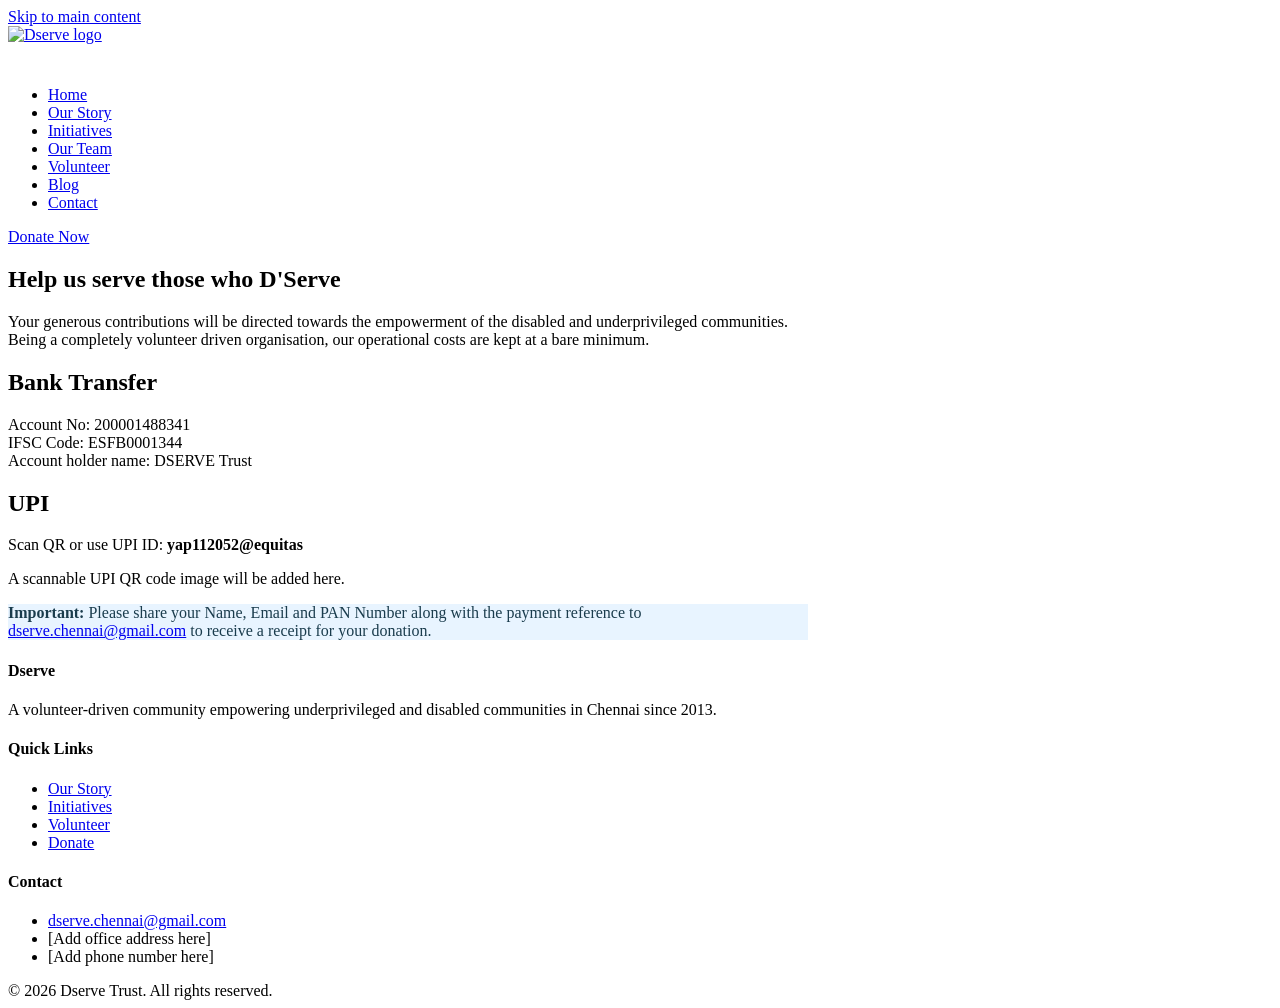
==== donate.html @ 74cf076c "website-parent pages" ====
<!DOCTYPE html>
<html lang="en">
<head>
<meta charset="UTF-8">
<meta name="viewport" content="width=device-width, initial-scale=1.0">
<title>Donate | Dserve</title>
<meta name="description" content="Support Dserve's work empowering underprivileged and disabled communities in Chennai. Bank transfer and UPI donation details.">
<link rel="stylesheet" href="css/style.css">
</head>
<body>
<a class="skip-link" href="#main">Skip to main content</a>

<header class="site-header">
  <div class="container">
    <a class="logo" href="index.html"><img src="images/Dserve-Logo.png" alt="Dserve logo" style="height:44px;width:auto;display:block;"></a>
    <nav class="main-nav" aria-label="Primary">
      <ul>
        <li><a href="index.html">Home</a></li>
        <li><a href="about.html">Our Story</a></li>
        <li><a href="initiatives.html">Initiatives</a></li>
        <li><a href="team.html">Our Team</a></li>
        <li><a href="volunteer.html">Volunteer</a></li>
        <li><a href="blog.html">Blog</a></li>
        <li><a href="contact.html">Contact</a></li>
      </ul>
    </nav>
    <a class="btn btn-primary" href="donate.html" aria-current="page">Donate Now</a>
  </div>
</header>

<main id="main">

  <section class="section">
    <div class="container" style="max-width: 800px;">
      <h1 class="section-title">Help us serve those who D'Serve</h1>
      <p class="section-subtitle">Your generous contributions will be directed towards the empowerment of the disabled and underprivileged communities. Being a completely volunteer driven organisation, our operational costs are kept at a bare minimum.</p>

      <div class="card">
        <h2>Bank Transfer</h2>
        <p>
          Account No: 200001488341<br>
          IFSC Code: ESFB0001344<br>
          Account holder name: DSERVE Trust
        </p>

        <h2>UPI</h2>
        <p>Scan QR or use UPI ID: <strong>yap112052@equitas</strong></p>
        <!-- PLACEHOLDER: add UPI QR code image here -->
        <p class="placeholder-note">A scannable UPI QR code image will be added here.</p>

        <p class="placeholder-note" style="background:#e8f4ff; border-color:var(--color-secondary); color:#1a3c4d;">
          <strong>Important:</strong> Please share your Name, Email and PAN Number along with the payment reference to <a href="mailto:dserve.chennai@gmail.com">dserve.chennai@gmail.com</a> to receive a receipt for your donation.
        </p>
      </div>
    </div>
  </section>

</main>

<footer class="site-footer">
  <div class="container">
    <div class="footer-grid">
      <div>
        <h4>Dserve</h4>
        <p>A volunteer-driven community empowering underprivileged and disabled communities in Chennai since 2013.</p>
      </div>
      <div>
        <h4>Quick Links</h4>
        <ul>
          <li><a href="about.html">Our Story</a></li>
          <li><a href="initiatives.html">Initiatives</a></li>
          <li><a href="volunteer.html">Volunteer</a></li>
          <li><a href="donate.html">Donate</a></li>
        </ul>
      </div>
      <div>
        <h4>Contact</h4>
        <ul>
          <li><a href="mailto:dserve.chennai@gmail.com">dserve.chennai@gmail.com</a></li>
          <li>[Add office address here]</li>
          <li>[Add phone number here]</li>
        </ul>
      </div>
    </div>
    <div class="footer-bottom">
      &copy; 2026 Dserve Trust. All rights reserved.
    </div>
  </div>
</footer>

</body>
</html>
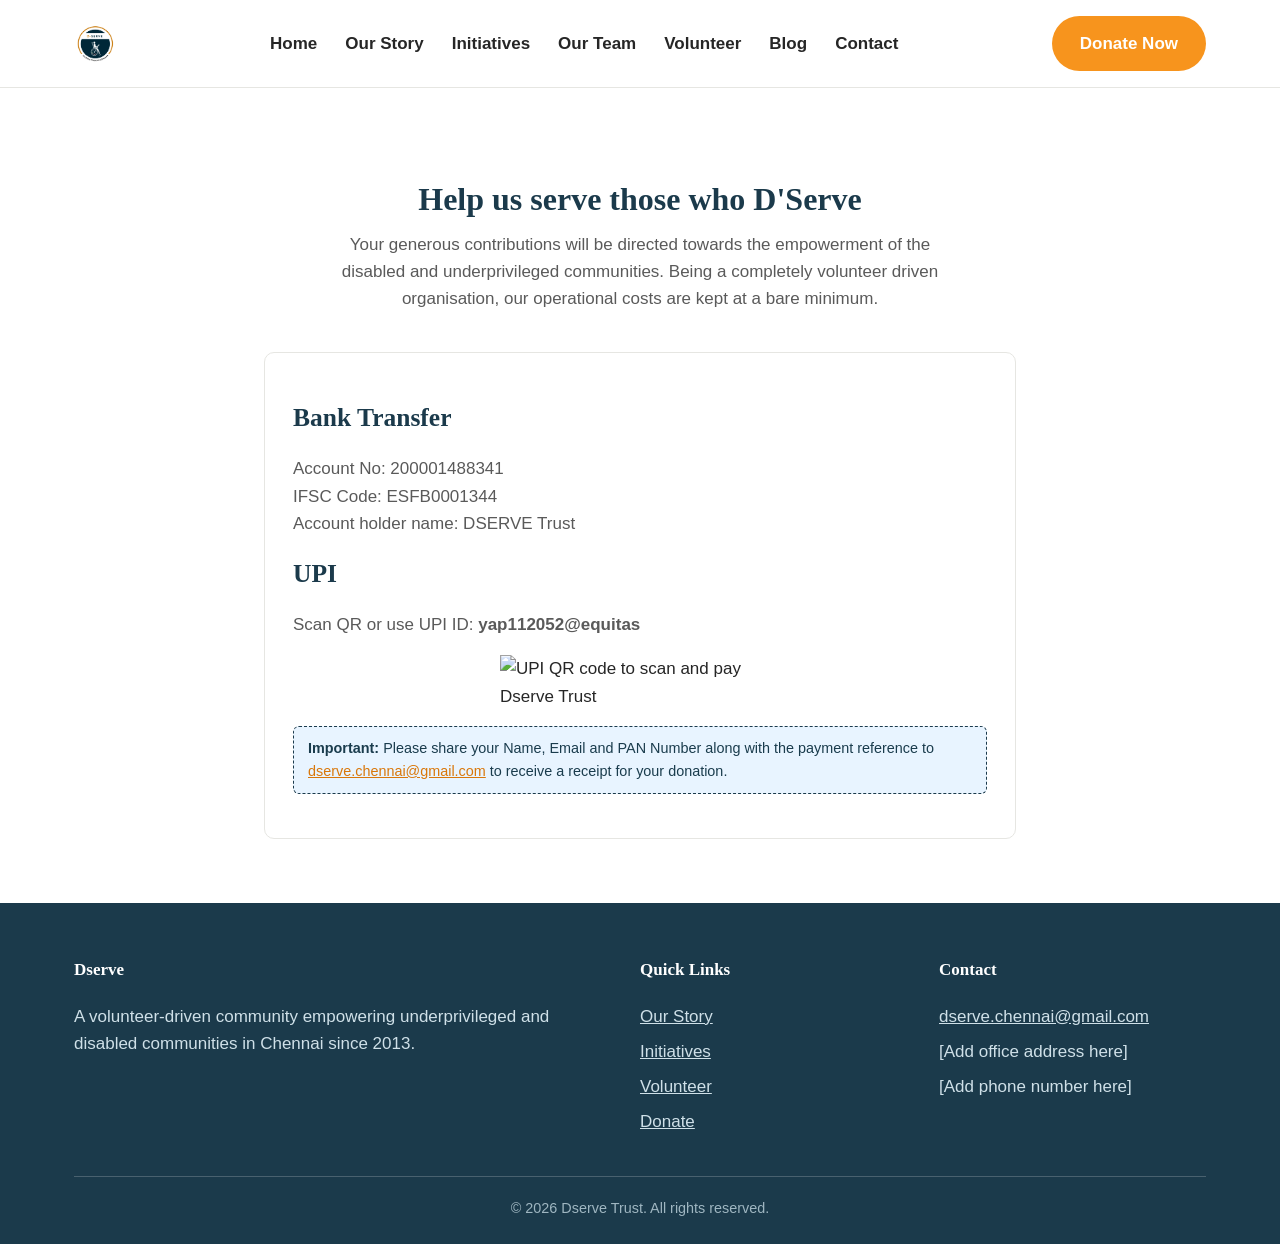
==== commit 7f6138d2: "Updating the donate page with qr" ====
--- a/donate.html
+++ b/donate.html
@@ -45,8 +45,8 @@
 
         <h2>UPI</h2>
         <p>Scan QR or use UPI ID: <strong>yap112052@equitas</strong></p>
-        <!-- PLACEHOLDER: add UPI QR code image here -->
-        <p class="placeholder-note">A scannable UPI QR code image will be added here.</p>
+        <img src="images/dserve-upi-qr.png" alt="UPI QR code to scan and pay Dserve Trust" style="max-width: 280px; width:100%; display:block; margin: 16px auto;">
+
 
         <p class="placeholder-note" style="background:#e8f4ff; border-color:var(--color-secondary); color:#1a3c4d;">
           <strong>Important:</strong> Please share your Name, Email and PAN Number along with the payment reference to <a href="mailto:dserve.chennai@gmail.com">dserve.chennai@gmail.com</a> to receive a receipt for your donation.
--- a/css/style.css
+++ b/css/style.css
@@ -0,0 +1,359 @@
+/* Dserve NGO site â€” Bosa-theme-inspired styling
+   Palette: warm orange (charity/hope) + deep teal (trust), high-contrast text */
+
+:root {
+  --color-primary: #f7941d;      /* Bosa-style orange accent */
+  --color-primary-dark: #d9770a;
+  --color-secondary: #1b3a4b;    /* deep teal/navy for headers & footer */
+  --color-text: #262626;
+  --color-muted: #5a5a5a;
+  --color-bg: #ffffff;
+  --color-bg-alt: #f7f7f5;
+  --color-border: #e6e6e2;
+  --radius: 10px;
+  --max-width: 1180px;
+  --font-body: "Segoe UI", Roboto, Helvetica, Arial, sans-serif;
+  --font-heading: Georgia, "Times New Roman", serif;
+}
+
+* { box-sizing: border-box; }
+
+html { scroll-behavior: smooth; }
+
+body {
+  margin: 0;
+  font-family: var(--font-body);
+  color: var(--color-text);
+  background: var(--color-bg);
+  line-height: 1.6;
+  font-size: 17px;
+}
+
+img { max-width: 100%; display: block; }
+
+a { color: var(--color-primary-dark); }
+a:focus, button:focus, input:focus, textarea:focus {
+  outline: 3px solid var(--color-secondary);
+  outline-offset: 2px;
+}
+
+.container {
+  max-width: var(--max-width);
+  margin: 0 auto;
+  padding: 0 24px;
+}
+
+h1, h2, h3, h4 {
+  font-family: var(--font-heading);
+  line-height: 1.25;
+  color: var(--color-secondary);
+}
+
+.section { padding: 64px 0; }
+.section-alt { background: var(--color-bg-alt); }
+.section-title {
+  text-align: center;
+  margin-bottom: 12px;
+  font-size: 2rem;
+}
+.section-subtitle {
+  text-align: center;
+  color: var(--color-muted);
+  max-width: 640px;
+  margin: 0 auto 40px;
+}
+
+/* Skip link for accessibility */
+.skip-link {
+  position: absolute;
+  left: -999px;
+  top: 0;
+  background: var(--color-secondary);
+  color: #fff;
+  padding: 10px 16px;
+  z-index: 100;
+}
+.skip-link:focus { left: 10px; top: 10px; }
+
+/* Header */
+.site-header {
+  background: #fff;
+  border-bottom: 1px solid var(--color-border);
+  position: sticky;
+  top: 0;
+  z-index: 50;
+}
+.site-header .container {
+  display: flex;
+  align-items: center;
+  justify-content: space-between;
+  padding-top: 16px;
+  padding-bottom: 16px;
+  flex-wrap: wrap;
+  gap: 12px;
+}
+.logo {
+  font-family: var(--font-heading);
+  font-size: 1.6rem;
+  font-weight: bold;
+  color: var(--color-secondary);
+  text-decoration: none;
+}
+.logo span { color: var(--color-primary); }
+
+.main-nav ul {
+  list-style: none;
+  display: flex;
+  gap: 28px;
+  margin: 0;
+  padding: 0;
+  flex-wrap: wrap;
+}
+.main-nav a {
+  color: var(--color-text);
+  text-decoration: none;
+  font-weight: 600;
+}
+.main-nav a:hover, .main-nav a[aria-current="page"] { color: var(--color-primary-dark); }
+
+.btn {
+  display: inline-block;
+  padding: 12px 26px;
+  border-radius: 30px;
+  font-weight: 700;
+  text-decoration: none;
+  border: 2px solid transparent;
+  cursor: pointer;
+}
+.btn-primary {
+  background: var(--color-primary);
+  color: #fff;
+}
+.btn-primary:hover { background: var(--color-primary-dark); }
+.btn-outline {
+  background: transparent;
+  border-color: var(--color-secondary);
+  color: var(--color-secondary);
+}
+.btn-outline:hover { background: var(--color-secondary); color: #fff; }
+
+/* Hero */
+.hero {
+  background: linear-gradient(135deg, var(--color-secondary), #274d63);
+  color: #fff;
+  padding: 90px 0;
+}
+.hero .container {
+  display: grid;
+  grid-template-columns: 1.1fr 0.9fr;
+  gap: 40px;
+  align-items: center;
+}
+.hero h1 { color: #fff; font-size: 2.6rem; margin-bottom: 16px; }
+.hero p { font-size: 1.15rem; color: #dce6ec; margin-bottom: 28px; }
+.hero-actions { display: flex; gap: 16px; flex-wrap: wrap; }
+.hero-image {
+  background: #ffffff22;
+  border: 2px dashed #ffffff66;
+  border-radius: var(--radius);
+  min-height: 260px;
+  display: flex;
+  align-items: center;
+  justify-content: center;
+  color: #dce6ec;
+  text-align: center;
+  padding: 20px;
+  font-style: italic;
+}
+
+@media (max-width: 800px) {
+  .hero .container { grid-template-columns: 1fr; }
+}
+
+/* Stats */
+.stats {
+  background: var(--color-primary);
+  color: #fff;
+  padding: 40px 0;
+}
+.stats .container {
+  display: grid;
+  grid-template-columns: repeat(4, 1fr);
+  gap: 24px;
+  text-align: center;
+}
+.stat-number { font-size: 2.4rem; font-weight: 800; font-family: var(--font-heading); }
+.stat-label { font-size: 0.95rem; }
+
+@media (max-width: 700px) {
+  .stats .container { grid-template-columns: repeat(2, 1fr); }
+}
+
+/* Cards / Programs */
+.card-grid {
+  display: grid;
+  grid-template-columns: repeat(3, 1fr);
+  gap: 28px;
+}
+@media (max-width: 900px) {
+  .card-grid { grid-template-columns: repeat(2, 1fr); }
+}
+@media (max-width: 620px) {
+  .card-grid { grid-template-columns: 1fr; }
+}
+
+.card {
+  background: #fff;
+  border: 1px solid var(--color-border);
+  border-radius: var(--radius);
+  padding: 28px;
+  transition: box-shadow 0.2s ease, transform 0.2s ease;
+}
+.card:hover { box-shadow: 0 10px 24px rgba(0,0,0,0.08); transform: translateY(-3px); }
+.card-icon {
+  width: 56px;
+  height: 56px;
+  border-radius: 50%;
+  background: var(--color-bg-alt);
+  color: var(--color-primary);
+  display: flex;
+  align-items: center;
+  justify-content: center;
+  font-size: 1.6rem;
+  margin-bottom: 16px;
+}
+.card h3 { margin-top: 0; }
+.card p { color: var(--color-muted); }
+
+/* Blog */
+.blog-grid {
+  display: grid;
+  grid-template-columns: repeat(3, 1fr);
+  gap: 28px;
+}
+@media (max-width: 900px) { .blog-grid { grid-template-columns: repeat(2, 1fr); } }
+@media (max-width: 620px) { .blog-grid { grid-template-columns: 1fr; } }
+
+.blog-card {
+  border: 1px solid var(--color-border);
+  border-radius: var(--radius);
+  overflow: hidden;
+  background: #fff;
+}
+.blog-card-image {
+  background: var(--color-bg-alt);
+  border-bottom: 1px solid var(--color-border);
+  min-height: 160px;
+  display: flex;
+  align-items: center;
+  justify-content: center;
+  color: var(--color-muted);
+  font-style: italic;
+}
+.blog-card-body { padding: 20px; }
+.blog-date { color: var(--color-muted); font-size: 0.9rem; }
+.blog-card h3 { margin: 8px 0; font-size: 1.15rem; }
+
+/* CTA / Donate band */
+.cta {
+  background: var(--color-secondary);
+  color: #fff;
+  text-align: center;
+  padding: 60px 0;
+}
+.cta h2 { color: #fff; }
+.cta p { color: #dce6ec; max-width: 560px; margin: 0 auto 28px; }
+
+/* Contact form */
+.contact-grid {
+  display: grid;
+  grid-template-columns: 1fr 1fr;
+  gap: 48px;
+}
+@media (max-width: 800px) { .contact-grid { grid-template-columns: 1fr; } }
+
+.form-group { margin-bottom: 18px; }
+label { display: block; font-weight: 600; margin-bottom: 6px; }
+input, textarea {
+  width: 100%;
+  padding: 12px 14px;
+  border: 1px solid var(--color-border);
+  border-radius: 6px;
+  font-family: inherit;
+  font-size: 1rem;
+}
+textarea { min-height: 140px; resize: vertical; }
+
+.placeholder-note {
+  background: #fff7e6;
+  border: 1px dashed var(--color-primary);
+  color: #6b4a00;
+  padding: 10px 14px;
+  border-radius: 6px;
+  font-size: 0.9rem;
+  margin-bottom: 16px;
+}
+
+/* Footer */
+.site-footer {
+  background: var(--color-secondary);
+  color: #cfe0e8;
+  padding: 56px 0 24px;
+}
+.footer-grid {
+  display: grid;
+  grid-template-columns: 2fr 1fr 1fr;
+  gap: 32px;
+  margin-bottom: 32px;
+}
+@media (max-width: 700px) { .footer-grid { grid-template-columns: 1fr; } }
+.site-footer h4 { color: #fff; margin-top: 0; }
+.site-footer a { color: #cfe0e8; }
+.site-footer ul { list-style: none; padding: 0; margin: 0; }
+.site-footer li { margin-bottom: 8px; }
+.footer-bottom {
+  border-top: 1px solid #ffffff33;
+  padding-top: 20px;
+  text-align: center;
+  font-size: 0.9rem;
+  color: #9fb6c1;
+}
+
+/* Team */
+.team-card { text-align: center; }
+.team-photo {
+  width: 120px;
+  height: 120px;
+  border-radius: 50%;
+  object-fit: cover;
+  margin: 0 auto 16px;
+  display: block;
+}
+.team-avatar-fallback {
+  width: 120px;
+  height: 120px;
+  border-radius: 50%;
+  background: var(--color-bg-alt);
+  color: var(--color-primary);
+  font-size: 2rem;
+  font-weight: 800;
+  font-family: var(--font-heading);
+  display: flex;
+  align-items: center;
+  justify-content: center;
+  margin: 0 auto 16px;
+}
+.team-card h3 { margin-bottom: 4px; }
+.team-role { color: var(--color-muted); font-size: 0.9rem; }
+
+/* Pull quotes / testimonials */
+.pull-quote {
+  border-left: 4px solid var(--color-primary);
+  background: var(--color-bg-alt);
+  padding: 20px 24px;
+  border-radius: var(--radius);
+  font-style: italic;
+  margin: 0 0 28px;
+}
+.pull-quote p { margin: 0 0 12px; }
+.pull-quote footer { font-style: normal; font-weight: 600; color: var(--color-muted); }
